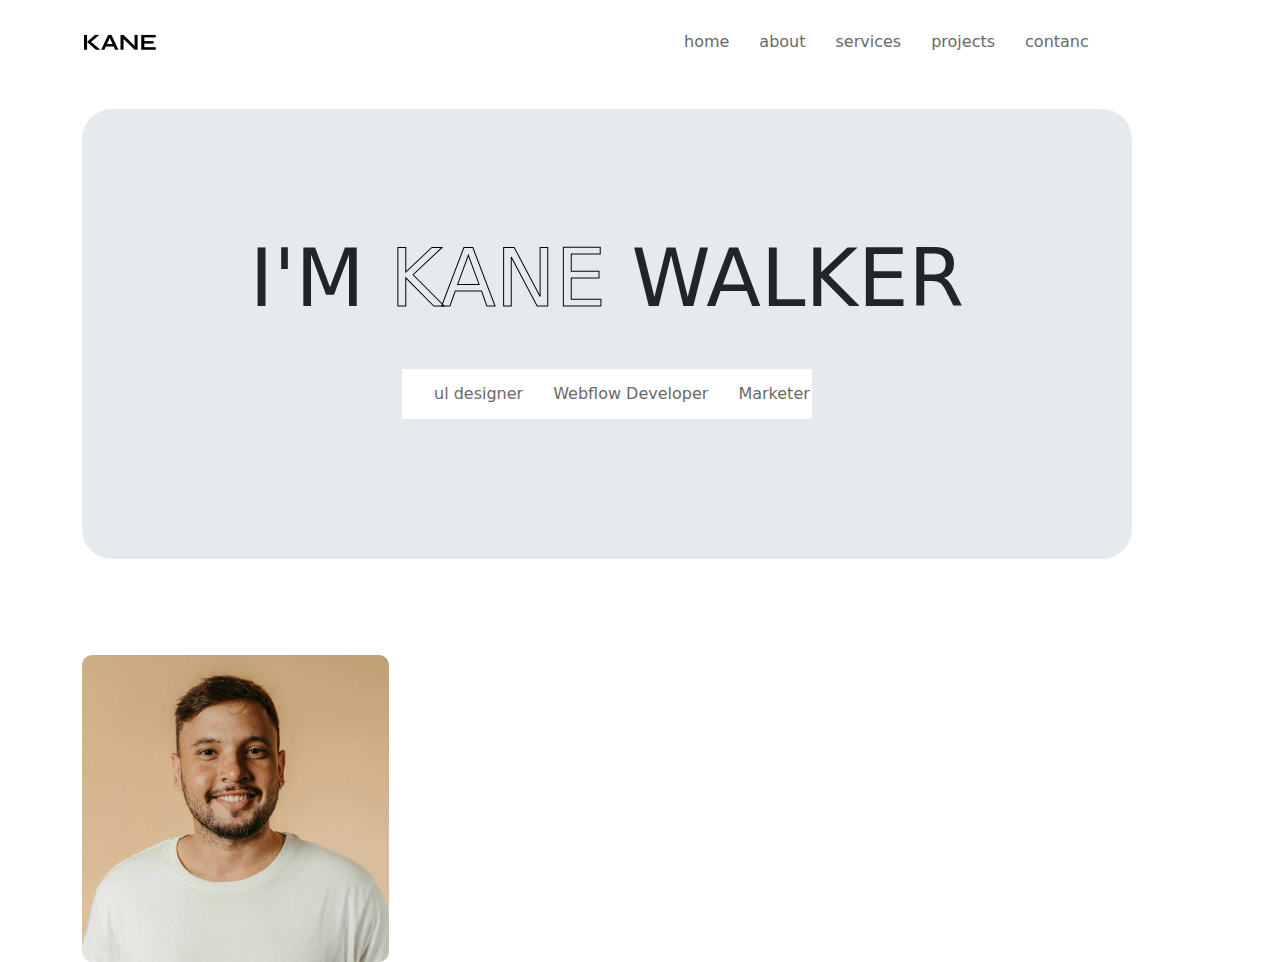
==== index.html @ 70d44d99 "header" ====
<!DOCTYPE html>
<html lang="en">
<head>
    <meta charset="UTF-8">
    <meta name="viewport" content="width=device-width, initial-scale=1.0">
    <title>Document</title>
    <link rel="stylesheet" href="https://cdnjs.cloudflare.com/ajax/libs/font-awesome/6.5.2/css/all.min.css">
    <link href="https://cdn.jsdelivr.net/npm/bootstrap@5.3.3/dist/css/bootstrap.min.css" rel="stylesheet" integrity="sha384-QWTKZyjpPEjISv5WaRU9OFeRpok6YctnYmDr5pNlyT2bRjXh0JMhjY6hW+ALEwIH" crossorigin="anonymous">
    <link rel="stylesheet" href="/assest/css/style.css">
</head>
<body>
    <header>
        <div class="container">
            <div class=" aline">
                <div class="row">

                    <div class="col-6">
                    <img src="/assest/css/logo-CIt6jfAe.png" alt="">
        
                    </div>
                    <div class="col-6">
                        <ul>
                            <li>
                                <a href="">home</a>
                            </li>
                            <li>
                                <a href="">about</a>
                            </li>
                            <li>
                                <a href="">services</a>
                            </li>
                            <li>
                                <a href="">projects</a>
                            </li>
                            <li>
                                <a href="">contanc</a>
                            </li>
                          
                        </ul>
        
                    </div>
        
                </div>
    
             </div>

            </div>
         </div> 
      
    </header>
    <br>
    <main>
        <section class="container">
            <div class="hero">
                <div class="greatpost">
                    <span>
                       I'M 
                    </span>
                    <span class="emptypost">
                    KANE
                    </span>
                    <span>
                        WALKER
                    </span>

                </div>
                
                
                    <ul>
                        <li>
                            <a href="">ul designer</a>
                        </li>
                        <li>
                            <a href="">Webflow Developer</a>
                        </li>
                        <li>
                            <a href="">Marketer</a>
                        </li>
                    </ul>
    
           
            </div>
         

        </section>
        <br>
        <br>
        <br>
        <br>
        <section class="container">
            <div class="information">
                <div class="row">
                    <div class="col-6">
                       
                        <img src="assest/css/profile-B9KxBwnD.jpg" alt="">

                    </div>
                 
                    <div class="col-6">

                    </div>
                 


                </div>
                

            </div>

        </section>
    </main>
    <footer></footer>
    
</body>
</html>
---- assest/css/style.css ----
.aline ul {
  display: flex;
  margin: 30px 0px;
  gap: 30px;
}
.aline ul li {
  list-style-type: none;
}
.aline ul li a {
  color: dimgrey;
  text-decoration: none;
}
.aline img {
  width: 75px;
  height: 25px;
  margin: 30px 0px;
}

.hero {
  background-color: #E6EAEE;
  width: 1050px;
  height: 450px;
  border-radius: 30px;
  display: flex;
  align-items: center;
  justify-content: center;
  flex-direction: column;
}
.hero .greatpost {
  font-size: 80px;
}
.hero .greatpost .emptypost {
  color: transparent;
  -webkit-text-stroke: 1px #000;
}
.hero ul {
  display: flex;
  margin: 30px 0px;
  gap: 30px;
}
.hero ul li {
  list-style-type: none;
}
.hero ul li a {
  color: dimgrey;
  text-decoration: none;
}
.hero ul {
  background-color: white;
  height: 50px;
  width: 410px;
  align-items: center;
}
.hero h1 {
  display: flex;
  align-items: center;
  justify-content: center;
  border-radius: 30px;
}

.information img {
  width: 307px;
  height: 307px;
  border-radius: 10px;
}/*# sourceMappingURL=style.css.map */
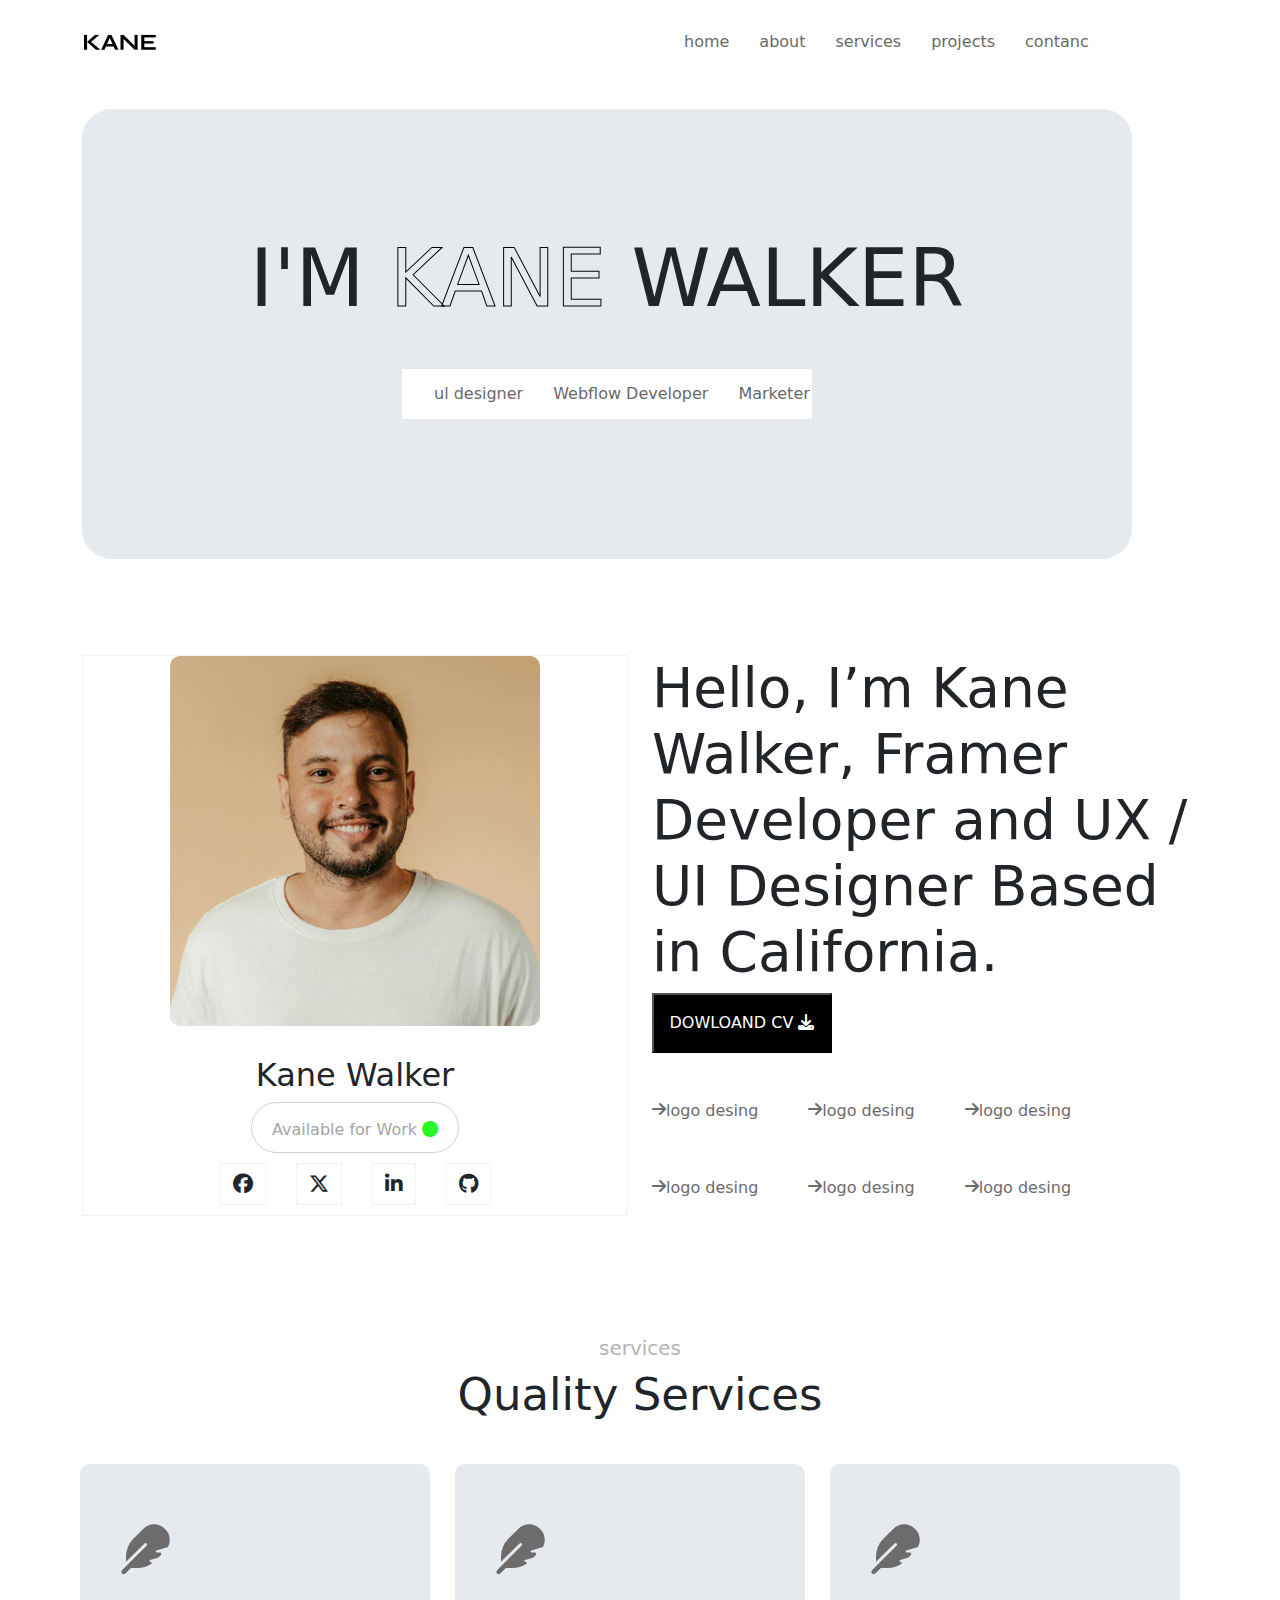
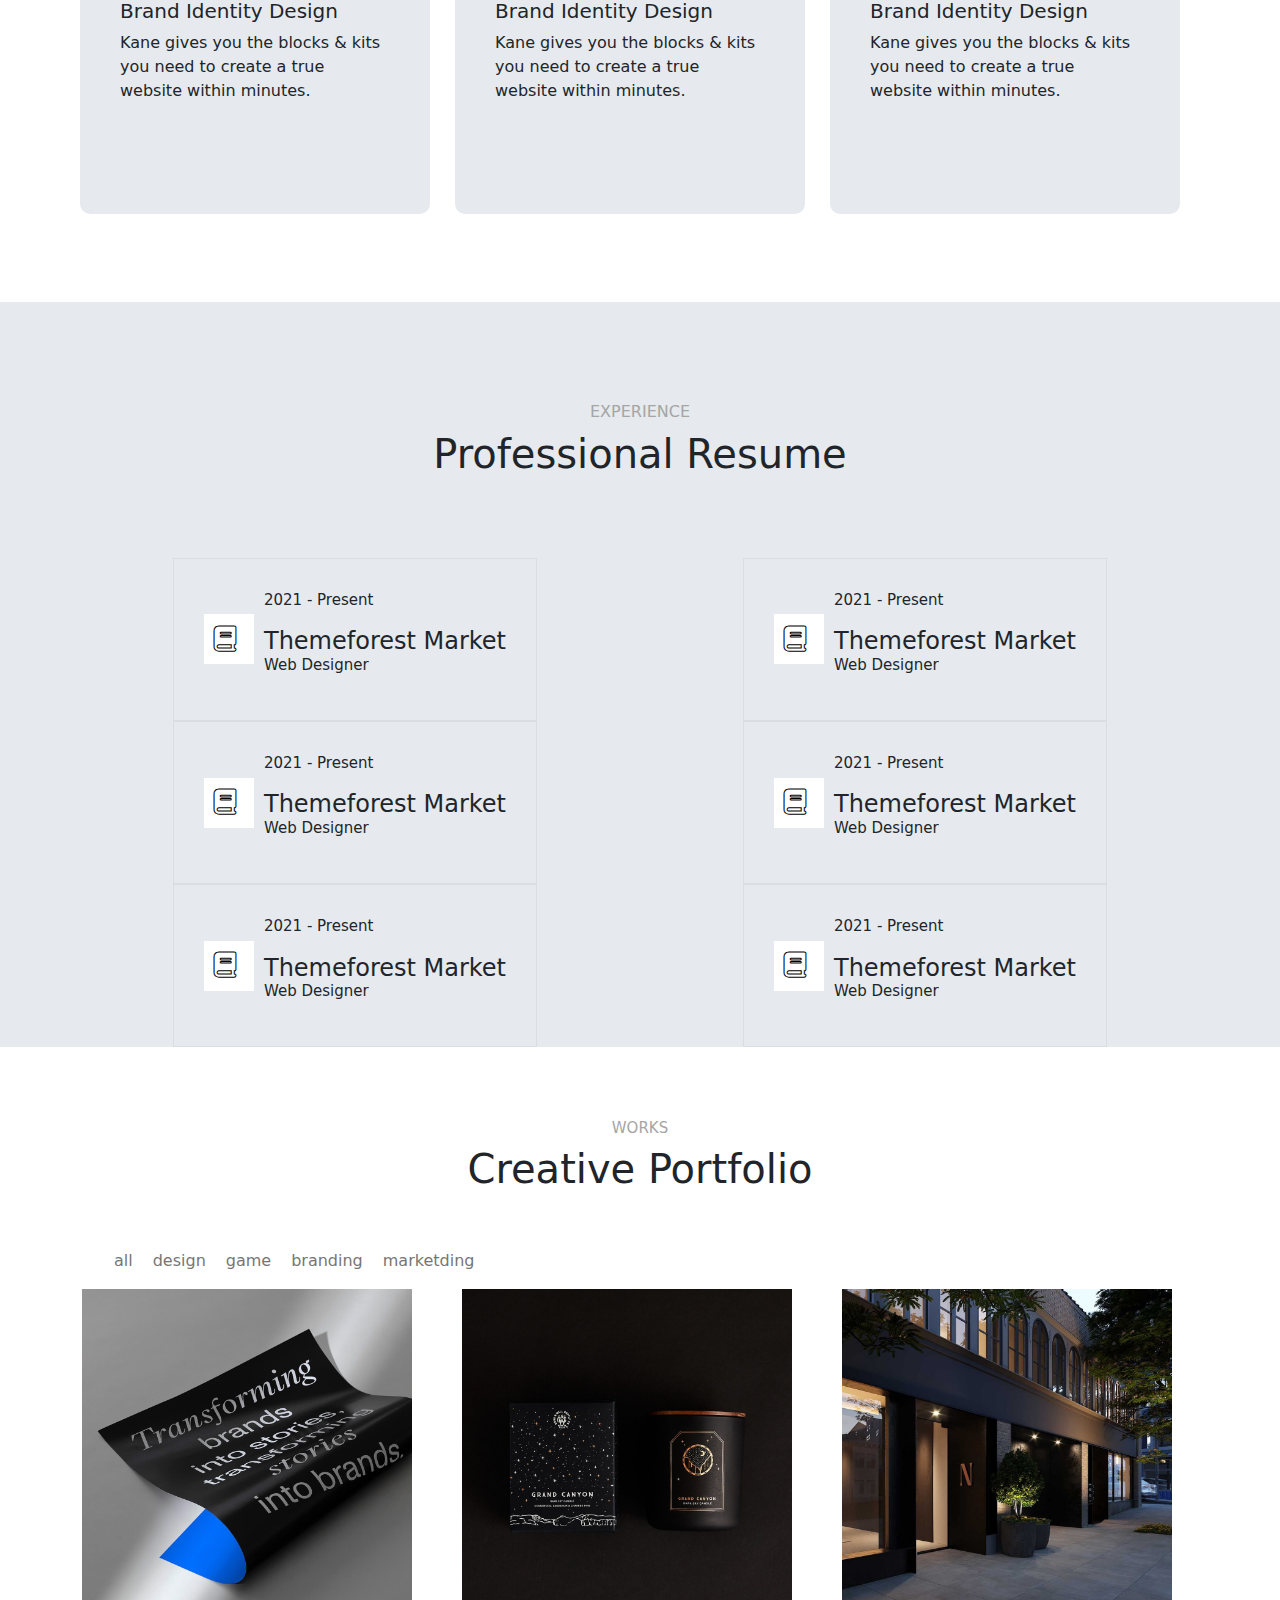
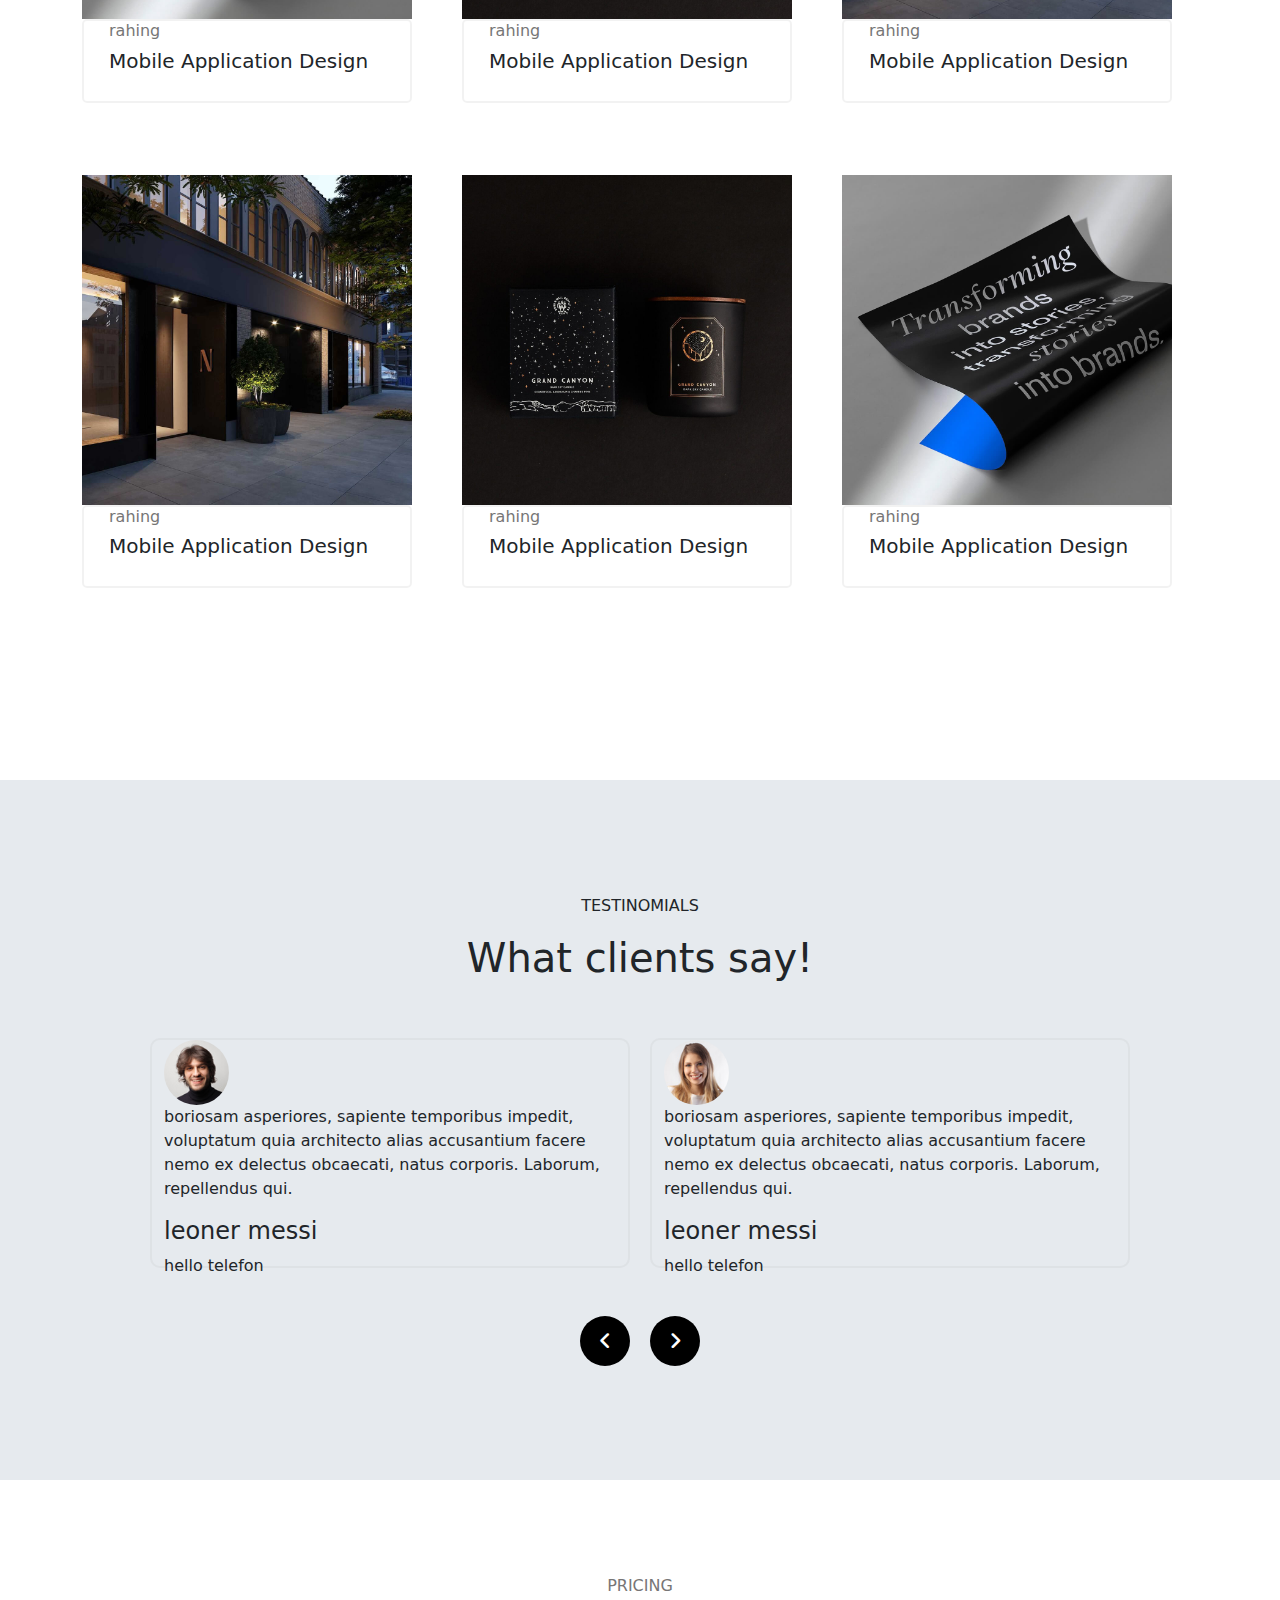
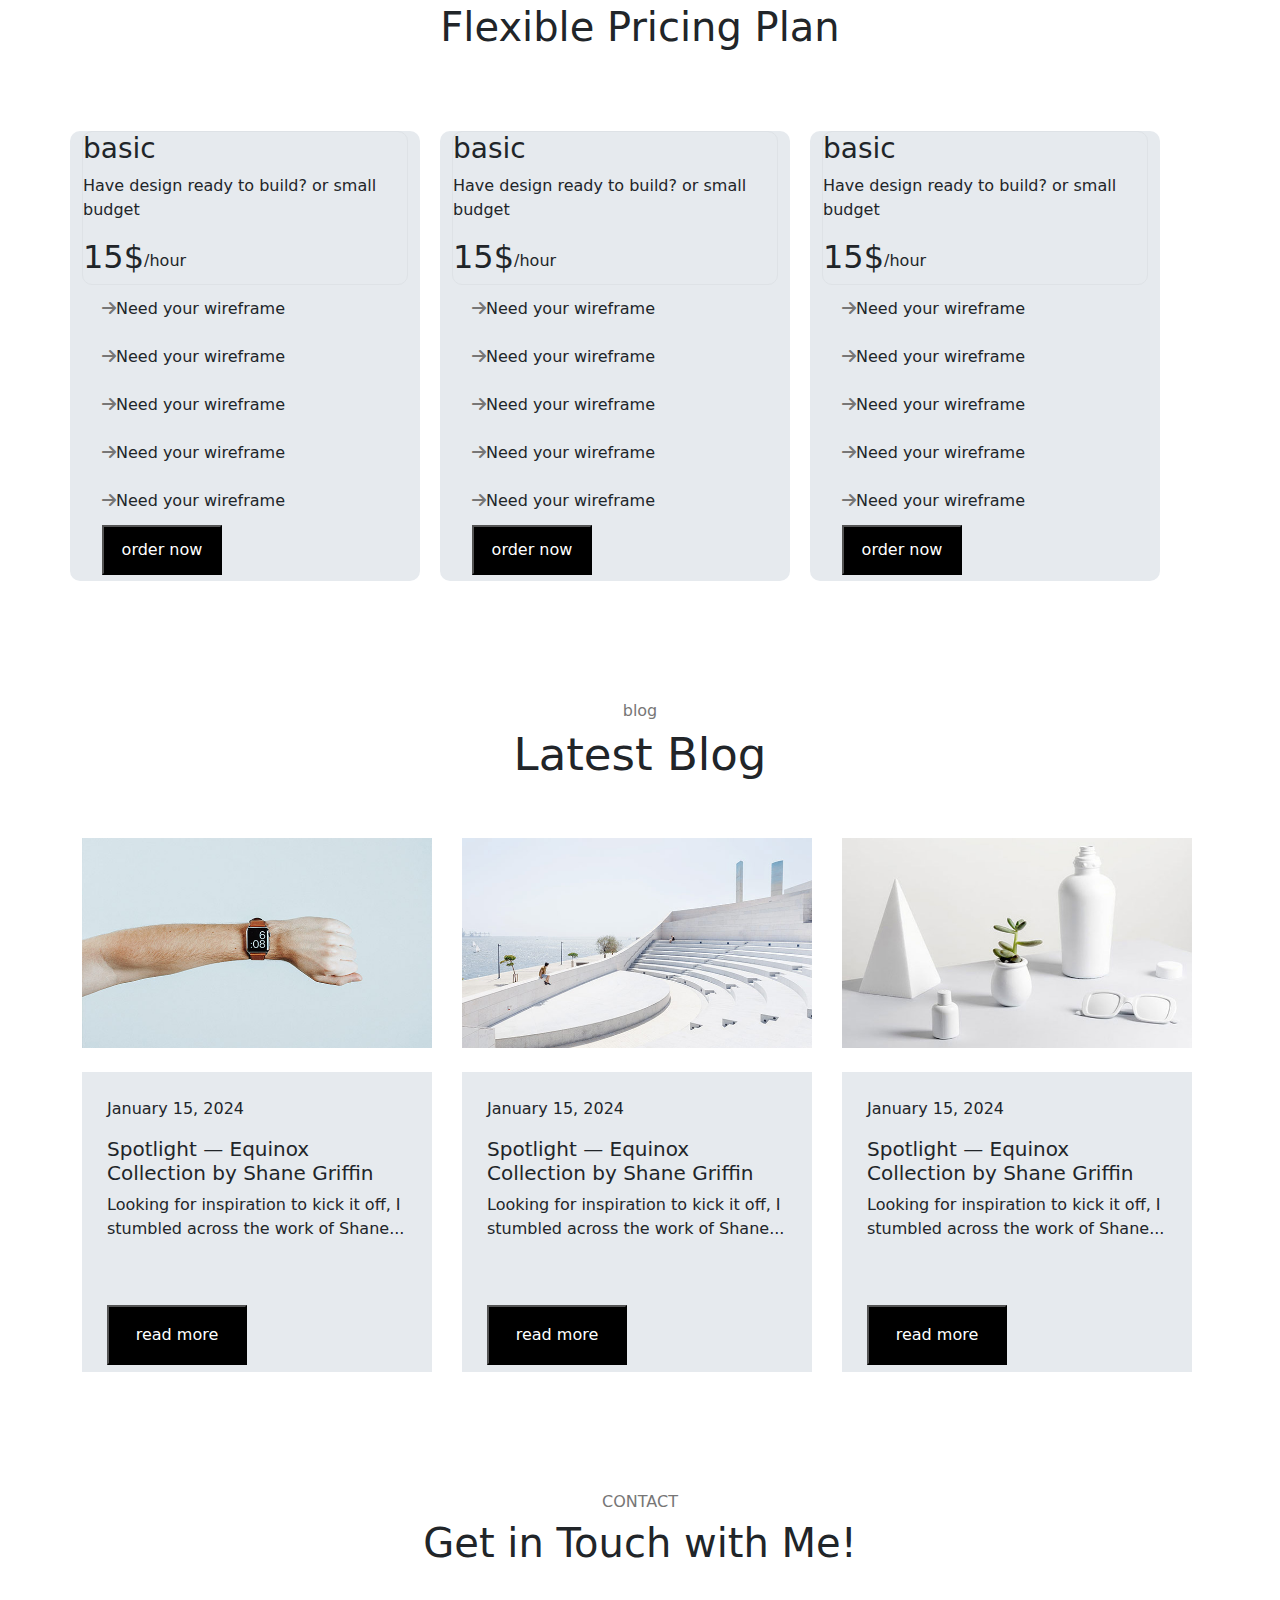
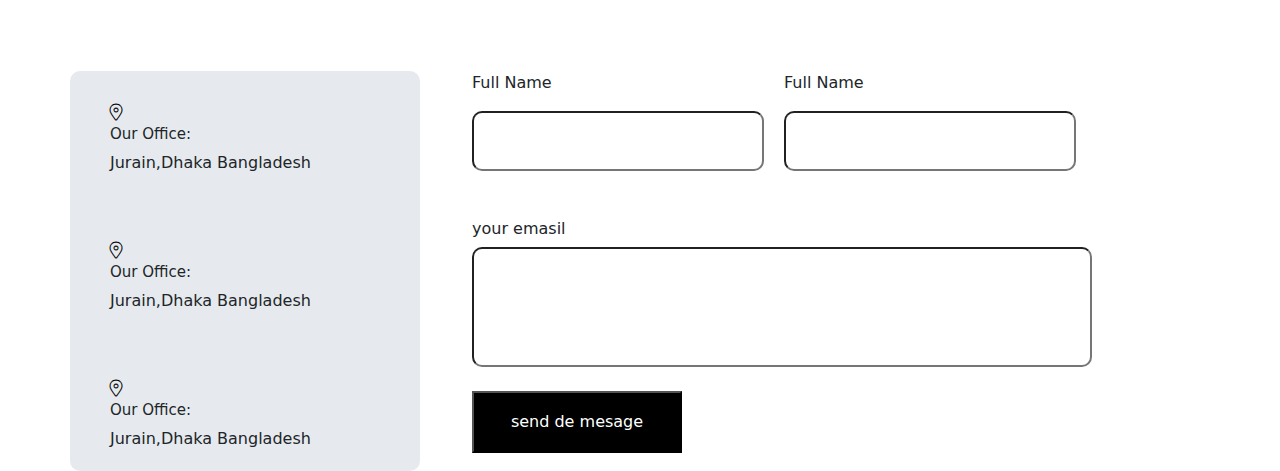
==== commit da2931a4: "my projeck" ====
--- a/index.html
+++ b/index.html
@@ -91,25 +91,845 @@
             <div class="information">
                 <div class="row">
                     <div class="col-6">
+                        <div class="kane">
+                            <img src="assest/css/profile-B9KxBwnD.jpg" alt="">
+                            <h2>Kane Walker</h2>
+                            <div class="smallplace">
+                                
+                               <div class="grey text">  <span>Available for Work</span></div>
+                               <div class="greendot"><i class="fa-solid fa-circle"></i></div>
+    
+    
+                            </div>
+                            <div class="icons">
+                                <i class="fa-brands fa-facebook"></i>
+                                <i class="fa-brands fa-x-twitter"></i>                        
+                                <i class="fa-brands fa-linkedin-in"></i>                       
+                                <i class="fa-brands fa-github"></i>
+    
+                            </div>
+        
+                        </div>
+
+                        </div>
+             
+                    <div class="col-6">
+                        <div class="about">
+                            <h1>
+                                Hello, I’m Kane Walker, Framer Developer and UX / UI Designer Based in California.
+    
+                            </h1>
+                            <button>DOWLOAND CV  <i class="fa-solid fa-download"></i></button>
+                            <br>
+                            <br>
+                            <br>
+                            
+                            <div class="arrow">
+                             <div class="miniarrow">
+                                <i class="fa-solid fa-arrow-right"></i>
+                                <h6>logo desing</h6>
+                     
+                             </div>
+                             <div class="miniarrow">
+                                <i class="fa-solid fa-arrow-right"></i>
+                                <h6>logo desing</h6>
+                     
+                             </div>
+                             <div class="miniarrow">
+                                <i class="fa-solid fa-arrow-right"></i>
+                                <h6>logo desing</h6>
+                     
+                             </div>
+                             <div class="miniarrow">
+                                <i class="fa-solid fa-arrow-right"></i>
+                                <h6>logo desing</h6>
+                     
+                             </div>
+                             <div class="miniarrow">
+                                <i class="fa-solid fa-arrow-right"></i>
+                                <h6>logo desing</h6>
+                     
+                             </div>
+                             <div class="miniarrow">
+                                <i class="fa-solid fa-arrow-right"></i>
+                                <h6>logo desing</h6>
+                     
+                             </div>
+                            </div>
+                            
+                        </div>
+                      
+    
+                    </div>
+    
+                </div>
+    
+        
+            </div>
+            
+        </section>
+        <br>
+        <br>
+        <br>
+        <br>
+        <br>
+        <section class="container">
+            <div class="textbox">
+                <h5>services</h5>
+                <h2>Quality Services</h2>
+                 
+            </div>
+            <br>
+            <div class="icons-about">
+                <div class="row">
+                    <div class="col-4">
+                     <i class="fa-solid fa-feather"></i>
+                     <br>
+                     <br>
+                      <h5>Brand Identity Design</h5>
+                      <p>Kane gives you the blocks & kits you need to create a true website within minutes.</p>
+                    </div>
+                    
+                    <div class="col-4">
+                     <i class="fa-solid fa-feather"></i>
+                     <br>
+                     <br>
+                      <h5>Brand Identity Design</h5>
+                      <p>Kane gives you the blocks & kits you need to create a true website within minutes.</p>
+                    </div>
+                    <div class="col-4">
+                     <i class="fa-solid fa-feather"></i>
+                     <br>
+                     <br>
+                      <h5>Brand Identity Design</h5>
+                      <p>Kane gives you the blocks & kits you need to create a true website within minutes.</p>
+                    </div>
+                
+    
+                </div>
+
+            </div>
+     
+       
+         
+
+        </section>
+        <br>
+        <br>
+        <section class="color">
+            <div class="container">
+                <div class="bigcard">
+                    <div class="mycard">
+                        <h6>EXPERIENCE</h6>
+                        <h2>Professional Resume</h2>
+                      
+                      </div>
+                      <br>
+                      <br>
+                      <br>
+                      <div class="row">
+                          <div class="col-6">
+                              <div class="iconandnote">
+                                  <div class="iconjr">
+                                      <i class="fa-solid fa-book"></i>
+                                  </div>
+                                  <div class="notejr">
+                                  <p>2021 - Present</p>
+                                  <h4>Themeforest Market</h>
+                                  <p>Web Designer</p>
+          
+                                  </div>
+                              </div>
+          
+                          </div>
+                          <div class="col-6">
+                              <div class="iconandnote">
+                                  <div class="iconjr">
+                                      <i class="fa-solid fa-book"></i>
+                                  </div>
+                                  <div class="notejr">
+                                  <p>2021 - Present</p>
+                                  <h4>Themeforest Market</h>
+                                    
+                                  <p>Web Designer</p>
+          
+                                  </div>
+                              </div>
+          
+                          </div>
+                          <div class="col-6">
+                              <div class="iconandnote">
+                                  <div class="iconjr">
+                                      <i class="fa-solid fa-book"></i>
+                                  </div>
+                                  <div class="notejr">
+                                  <p>2021 - Present</p>
+                                  <h4>Themeforest Market</h>
+                                  <p>Web Designer</p>
+          
+                                  </div>
+                              </div>
+          
+                          </div>
+                          <div class="col-6">
+                              <div class="iconandnote">
+                                  <div class="iconjr">
+                                      <i class="fa-solid fa-book"></i>
+                                  </div>
+                                  <div class="notejr">
+                                  <p>2021 - Present</p>
+                                  <h4>Themeforest Market</h>
+                                  <p>Web Designer</p>
+          
+                                  </div>
+                              </div>
+          
+                          </div>
+                          <div class="col-6">
+                              <div class="iconandnote">
+                                  <div class="iconjr">
+                                      <i class="fa-solid fa-book"></i>
+                                  </div>
+                                  <div class="notejr">
+                                  <p>2021 - Present</p>
+                                  <h4>Themeforest Market</h>
+                                  <p>Web Designer</p>
+          
+                                  </div>
+                              </div>
+          
+                          </div>
+                          <div class="col-6">
+                              <div class="iconandnote">
+                                  <div class="iconjr">
+                                      <i class="fa-solid fa-book"></i>
+                                  </div>
+                                  <div class="notejr">
+                                  <p>2021 - Present</p>
+                                  <h4>Themeforest Market</h>
+                                  <p>Web Designer</p>
+          
+                                  </div>
+                              </div>
+          
+                          </div>
+          
+                      </div>
+          
+    
+                </div>
+
+            </div>
+           
+           
+        </section>
+        <br>
+        <br>
+        <br>
+        <section class="container">
+            <div class="ulandfoto">
+                <div class="notemain">
+                    <h5>WORKS</h5>
+                    <h2>Creative Portfolio</h2>
+    
+                </div>
+                <br>
+                <br>
+                <div class="lifoto">
+                    <ul>
+                        <li>
+                            <a href="">all</a>
+                        </li>
+                        <li>
+                            <a href="">design</a>
+                        </li>
+                        <li>
+                            <a href="">game</a>
+                        </li>
+                        <li>
+                            <a href="">branding</a>
+                        </li>
+                        <li>
+                            <a href="">marketding</a>
+                        </li>
+                    </ul>
+      
+                    
+    
+                </div>
+                <div class="row">
+                  
+                  
+                        <div class="col-4"> 
+                            <img src="/assest/css/Kane - Personal Portfolio React Template_files/kagiz.jpeg" alt="">
+                            
+                            <div class="reading">
+                                <h6>rahing</h6>
+                                <h5>Mobile Application Design</h5>
+
+
+                            </div> 
+                           
+                         </div>
+                        <div class="col-4"> 
+                            <img src="/assest/css/Kane - Personal Portfolio React Template_files/sekil2.jpeg" alt="">
+                            
+                            <div class="reading">
+                                <h6>rahing</h6>
+                                <h5>Mobile Application Design</h5>
+
+
+                            </div> 
+                           
+                         </div>
+                        <div class="col-4"> 
+                            <img src="/assest/css/Kane - Personal Portfolio React Template_files/sekil3.jpeg" alt="">
+                            
+                            <div class="reading">
+                                <h6>rahing</h6>
+                                <h5>Mobile Application Design</h5>
+
+
+                            </div> 
+                           
+                         </div>
+
+
+                </div>
+                <br>
+                <br>
+                <br>
+                <div class="row">
+                  
+                  
+                    <div class="col-4"> 
+                        <img src="/assest/css/Kane - Personal Portfolio React Template_files/sekil3.jpeg" alt="">
+                        
+                        <div class="reading">
+                            <h6>rahing</h6>
+                            <h5>Mobile Application Design</h5>
+
+
+                        </div> 
                        
-                        <img src="assest/css/profile-B9KxBwnD.jpg" alt="">
-
-                    </div>
-                 
-                    <div class="col-6">
-
-                    </div>
-                 
-
-
-                </div>
+                     </div>
+                    <div class="col-4"> 
+                        <img src="/assest/css/Kane - Personal Portfolio React Template_files/sekil2.jpeg" alt="">
+                        
+                        <div class="reading">
+                            <h6>rahing</h6>
+                            <h5>Mobile Application Design</h5>
+
+
+                        </div> 
+                       
+                     </div>
+                    <div class="col-4"> 
+                        <img src="/assest/css/Kane - Personal Portfolio React Template_files/kagiz.jpeg" alt="">
+                        
+                        <div class="reading">
+                            <h6>rahing</h6>
+                            <h5>Mobile Application Design</h5>
+
+
+                        </div> 
+                       
+                     </div>
+
+
+            </div>
+          
+
+              
+    
+            </div>
+     
+        </section>
+        <br>
+        <br>
+        <br>
+        <br>
+        <br>
+        <br>
+        <br>
+        <br>
+        <section class="twohuman">
+            <div class="container">
+                <div class="twocard">
+                    <div class="pandh">
+                        <p>TESTINOMIALS</p>
+                        <h2>What clients say!</h2>
+        
+                    </div>
+                    <br>
+                    <br>
+                    <div class="row">
+                        <div class="col-6">
+                            <img src="/assest/css/author1-R1o5kqXP.jpg" alt="">
+                            
+                            <p>boriosam asperiores, sapiente temporibus impedit, voluptatum quia architecto alias accusantium facere nemo ex delectus obcaecati, natus corporis. Laborum, repellendus qui.</p>
+                            <h4>leoner messi</h4>
+                            <p>hello telefon</p>
+                        </div>
+                        <div class="col-6">
+                            <img src="/assest/css/author2-BQNT70-I.jpg" alt="">
+                            
+                            <p>boriosam asperiores, sapiente temporibus impedit, voluptatum quia architecto alias accusantium facere nemo ex delectus obcaecati, natus corporis. Laborum, repellendus qui.</p>
+                            <h4>leoner messi</h4>
+                            <p>hello telefon</p>
+                        </div>
+        
+                    </div>
+                    <br>
+                    <br>
+                    <div class="slashicon">
+                        <div class="icon1">
+                            <i class="fa-solid fa-angle-left"></i>
+    
+                        </div>
+                        <div class="icon2">
+                                       
+                        <i class="fa-solid fa-angle-right"></i>
+    
+                        </div>
+            
+    
+                    </div>
+        
+        
+    
+                </div>
+
+            </div>
+           
+           
+        </section>
+        <br>
+        <br>
+        <br>
+        <br>
+        <section class="container">
+            <div class="therecard">
                 
-
-            </div>
+            <div class="card22">
+                <h6>PRICING</h6>
+                <h2>Flexible Pricing Plan</h2>
+
+
+            </div>
+            <br>
+            <br>
+            <br>
+            <div class="row">
+                
+                <div class="col-4">
+                    <div class="border">
+                        <h3>basic</h3>
+                        <p>Have design ready to build?
+                            or small budget</p>
+                            <div class="dollar">
+                                <div>
+                                    <h2>15$</h2>
+    
+                                </div>
+                                <div>
+                                    /hour
+    
+                                </div>
+                            </div>
+
+                    </div>
+                  
+                        <div class="arrowand">
+                            <div>
+                                <i class="fa-solid fa-arrow-right"></i>
+                            </div>
+                            <br>
+                            <br>
+                            <div>
+                                Need your wireframe
+                            </div>
+                        </div>
+                        <div class="arrowand">
+                            <div>
+                                <i class="fa-solid fa-arrow-right"></i>
+                            </div>
+                            <br>
+                            <br>
+                            <div>
+                                Need your wireframe
+                            </div>
+                        </div>
+                        <div class="arrowand">
+                            <div>
+                                <i class="fa-solid fa-arrow-right"></i>
+                            </div>
+                            <br>
+                            <br>
+                            <div>
+                                Need your wireframe
+                            </div>
+                        </div>
+                        <div class="arrowand">
+                            <div>
+                                <i class="fa-solid fa-arrow-right"></i>
+                            </div>
+                            <br>
+                            <br>
+                            <div>
+                                Need your wireframe
+                            </div>
+                        </div>
+                        <div class="arrowand">
+                            <div>
+                                <i class="fa-solid fa-arrow-right"></i>
+                            </div>
+                            <br>
+                            <br>
+                            <div>
+                                Need your wireframe
+                            </div>
+                        </div>
+                        <div class="button">
+                            <button>order now</button>
+
+                        </div>
+
+                </div>
+                <div class="col-4">
+                    <div class="border">
+                        <h3>basic</h3>
+                        <p>Have design ready to build?
+                            or small budget</p>
+                            <div class="dollar">
+                                <div>
+                                    <h2>15$</h2>
+    
+                                </div>
+                                <div>
+                                    /hour
+    
+                                </div>
+                            </div>
+
+                    </div>
+                  
+                        <div class="arrowand">
+                            <div>
+                                <i class="fa-solid fa-arrow-right"></i>
+                            </div>
+                            <br>
+                            <br>
+                            <div>
+                                Need your wireframe
+                            </div>
+                        </div>
+                        <div class="arrowand">
+                            <div>
+                                <i class="fa-solid fa-arrow-right"></i>
+                            </div>
+                            <br>
+                            <br>
+                            <div>
+                                Need your wireframe
+                            </div>
+                        </div>
+                        <div class="arrowand">
+                            <div>
+                                <i class="fa-solid fa-arrow-right"></i>
+                            </div>
+                            <br>
+                            <br>
+                            <div>
+                                Need your wireframe
+                            </div>
+                        </div>
+                        <div class="arrowand">
+                            <div>
+                                <i class="fa-solid fa-arrow-right"></i>
+                            </div>
+                            <br>
+                            <br>
+                            <div>
+                                Need your wireframe
+                            </div>
+                        </div>
+                        <div class="arrowand">
+                            <div>
+                                <i class="fa-solid fa-arrow-right"></i>
+                            </div>
+                            <br>
+                            <br>
+                            <div>
+                                Need your wireframe
+                            </div>
+                        </div>
+                        <div class="button">
+                            <button>order now</button>
+
+                        </div>
+
+                </div>
+                <div class="col-4">
+                    <div class="border">
+                        <h3>basic</h3>
+                        <p>Have design ready to build?
+                            or small budget</p>
+                            <div class="dollar">
+                                <div>
+                                    <h2>15$</h2>
+    
+                                </div>
+                                <div>
+                                    /hour
+    
+                                </div>
+                            </div>
+
+                    </div>
+                  
+                        <div class="arrowand">
+                            <div>
+                                <i class="fa-solid fa-arrow-right"></i>
+                            </div>
+                            <br>
+                            <br>
+                            <div>
+                                Need your wireframe
+                            </div>
+                        </div>
+                        <div class="arrowand">
+                            <div>
+                                <i class="fa-solid fa-arrow-right"></i>
+                            </div>
+                            <br>
+                            <br>
+                            <div>
+                                Need your wireframe
+                            </div>
+                        </div>
+                        <div class="arrowand">
+                            <div>
+                                <i class="fa-solid fa-arrow-right"></i>
+                            </div>
+                            <br>
+                            <br>
+                            <div>
+                                Need your wireframe
+                            </div>
+                        </div>
+                        <div class="arrowand">
+                            <div>
+                                <i class="fa-solid fa-arrow-right"></i>
+                            </div>
+                            <br>
+                            <br>
+                            <div>
+                                Need your wireframe
+                            </div>
+                        </div>
+                        <div class="arrowand">
+                            <div>
+                                <i class="fa-solid fa-arrow-right"></i>
+                            </div>
+                            <br>
+                            <br>
+                            <div>
+                                Need your wireframe
+                            </div>
+                        </div>
+                        <div class="button">
+                            <button>order now</button>
+
+                        </div>
+
+                </div>
+
+            </div>
+
+            </div>
+            
 
         </section>
+        <br>
+        <br>
+        <br>
+        <br>
+        <br>
+        <section class="container">
+            <div class="blog">
+                <h6>blog</h6>
+                <h2>Latest Blog</h2>
+
+            </div>
+            <br>
+            <br>
+            <div class="umumi">
+                <div class="row">                  
+                    <div class="col-4">
+                        <div class="el-img">
+                            <img src="/assest/css/el.jpg" alt="">     
+                        </div>
+                        <br>
+                        <div class="el-about">
+                            <div>
+                                <p>January 15, 2024</p>
+                                <h5>Spotlight — Equinox Collection by Shane Griffin</h5>
+                                <p>Looking for inspiration to kick it off, I stumbled across the work of Shane...</p>
+
+                            </div>
+                            <br>
+                            <br>
+                            
+                            <div class="button-img">
+                                <button>read more</button>
+                            </div>
+                          
+                        </div>
+                      
+                    </div>
+                    <div class="col-4">
+                        <div class="el-img">
+                            <img src="/assest/css/mezere.jpg" alt="">     
+                        </div>
+                        <br>
+                        <div class="el-about">
+                            <div>
+                                <p>January 15, 2024</p>
+                                <h5>Spotlight — Equinox Collection by Shane Griffin</h5>
+                                <p>Looking for inspiration to kick it off, I stumbled across the work of Shane...</p>
+
+                            </div>
+                            <br>
+                            <br>
+                            
+                            <div class="button-img">
+                                <button>read more</button>
+                            </div>
+                          
+                        </div>
+                      
+                    </div>
+                    <div class="col-4">
+                        <div class="el-img">
+                            <img src="/assest/css/eynek.jpg" alt="">     
+                        </div>
+                        <br>
+                        <div class="el-about">
+                            <div>
+                                <p>January 15, 2024</p>
+                                <h5>Spotlight — Equinox Collection by Shane Griffin</h5>
+                                <p>Looking for inspiration to kick it off, I stumbled across the work of Shane...</p>
+
+                            </div>
+                            <br>
+                            <br>
+                            
+                            <div class="button-img">
+                                <button>read more</button>
+                            </div>
+                           
+                        </div>
+                      
+                    </div>
+                
+   
+               </div>
+   
+
+            </div>
+            
+        </section>
+        <br>
+        <br>
+        <br>
+        <br>
+        <br>
+        <section class="container">
+            <div class="input-col">
+
+                <div class="input-one">
+                    <h6>CONTACT</h6>
+                    <h2>Get in Touch with Me!</h2>
+    
+                </div>
+                <br>
+                <br>
+                <br>
+                <br>
+                <div class="row">
+                    <div class="col-5">
+                        <div>
+                            <i class="fa-solid fa-location-dot"></i>
+                            <h6>Our Office:</h6>
+                            <p>Jurain,Dhaka Bangladesh</p>
+                            
+                        </div>
+                        <br>
+                        <br>
+                       
+                        <div>
+                            <i class="fa-solid fa-location-dot"></i>
+                            <h6>Our Office:</h6>
+                            <p>Jurain,Dhaka Bangladesh</p>
+                            
+                        </div>
+                        <br>
+                        <br>
+                       
+                        <div>
+                            <i class="fa-solid fa-location-dot"></i>
+                            <h6>Our Office:</h6>
+                            <p>Jurain,Dhaka Bangladesh</p>
+                            
+                        </div>
+                       
+    
+                    </div>
+                    <div class="col-7">
+                        <div class="there-inp">
+                            <div class="inp-1">
+                                <p>Full Name</p>
+                                <input type="text">
+
+
+                            </div>
+                            <div class="inp-1">
+                                <p>Full Name</p>
+                                <input type="text">
+
+
+                            </div>
+                        
+
+                        </div>
+                        <br>
+                        <br>                       
+                        <div class="big-inp">
+                            <h6>your emasil</h6>
+                            <input type="text">
+
+                        </div>
+                        <br>
+                        <div class="button-inp">
+                            <button>send de mesage</button>
+
+                        </div>
+                      
+                        
+    
+                    </div>
+    
+                </div>
+    
+            </div>
+          
+
+        </section>
+
     </main>
     <footer></footer>
+
     
 </body>
 </html> --- a/assest/css/style.css
+++ b/assest/css/style.css
@@ -51,15 +51,397 @@
   width: 410px;
   align-items: center;
 }
-.hero h1 {
-  display: flex;
-  align-items: center;
-  justify-content: center;
+
+.information {
+  display: flex;
+  align-items: center;
+  justify-content: center;
+}
+.information h2 {
+  text-align: center;
+  margin-top: 30px;
+}
+.information .smallplace {
+  display: inline-flex;
+  color: #a5a5a5;
+  border: 1px solid rgb(208, 208, 211);
+  padding: 15px 20px 10px;
   border-radius: 30px;
-}
-
+  gap: 5px;
+}
+.information .smallplace .greendot {
+  color: rgb(40, 247, 40);
+}
 .information img {
-  width: 307px;
-  height: 307px;
+  width: 370px;
+  height: 370px;
+  border-radius: 10px;
+}
+
+.information .arrow {
+  gap: 50px;
+  display: flex;
+  flex-wrap: wrap;
+  color: #6d6b6b;
+}
+.information .arrow .miniarrow {
+  display: flex;
+  flex-wrap: wrap;
+}
+
+.kane {
+  text-align: center;
+  border: 1px solid rgba(0, 0, 0, 0.05);
+}
+
+.about button {
+  width: 180px;
+  height: 60px;
+  color: white;
+  background-color: #000;
+}
+.about h1 {
+  font-size: 55px;
+}
+
+.icons {
+  font-size: 20px;
+  padding: 10px 12px;
+  display: flex;
+  justify-content: center;
+  align-items: center;
+  gap: 30px;
+}
+.icons i {
+  padding: 10px 12px;
+  border: 1px solid rgba(0, 0, 0, 0.05);
+}
+
+.smallplace {
+  text-align: center;
+}
+
+.textbox {
+  display: flex;
+  align-items: center;
+  justify-content: center;
+  flex-direction: column;
+}
+.textbox h5 {
+  color: #b4b3b3;
+}
+.textbox h2 {
+  font-size: 45px;
+}
+
+.icons-about .row {
+  gap: 25px;
+}
+.icons-about .col-4 {
+  width: 350px;
+  height: 350px;
+}
+.icons-about .row {
+  padding: 10px;
+}
+.icons-about .col-4 {
+  background-color: #E6EAEE;
+  margin: 0px 0px 30px;
+  padding: 60px 40px;
+  border-radius: 10px;
+}
+.icons-about i {
+  font-size: 50px;
+  color: #6d6b6b;
+}
+
+.mycard {
+  display: flex;
+  align-items: center;
+  justify-self: center;
+  flex-direction: column;
+}
+.mycard h6 {
+  color: #a5a5a5;
+}
+.mycard h2 {
+  font-size: 40px;
+}
+
+.color {
+  background-color: #E6EAEE;
+}
+
+.bigcard {
+  padding-top: 100px;
+}
+.bigcard .iconandnote {
+  display: flex;
+  align-items: center;
+  justify-self: center;
+  gap: 10px;
+  padding: 30px;
+  border: 1px solid rgba(0, 0, 0, 0.05);
+}
+.bigcard .iconandnote .notejr p {
+  font-size: 15px;
+}
+.bigcard .iconandnote .iconjr {
+  display: flex;
+  align-items: center;
+  justify-self: center;
+  background-color: #ffffff;
+  padding-left: 15px;
+  padding: 0px 0px 0px 10px;
+  width: 50px;
+  height: 50px;
+}
+.bigcard .iconandnote .iconjr i {
+  color: transparent;
+  -webkit-text-stroke: 1px #000;
+  font-size: 25px;
+}
+
+.notemain {
+  display: flex;
+  align-items: center;
+  justify-content: center;
+  flex-direction: column;
+}
+.notemain h2 {
+  font-size: 40px;
+}
+.notemain h5 {
+  font-size: 15px;
+  color: #a5a5a5;
+}
+
+.ulandfoto .col-4 {
+  font-size: 100px;
+}
+.ulandfoto .reading {
+  padding: 0px 25px 20px;
+  border: 2px solid rgba(0, 0, 0, 0.05);
+  width: 330px;
+  border-radius: 5px;
+}
+.ulandfoto h6 {
+  color: #777676;
+}
+.ulandfoto img {
+  width: 330px;
+  height: 330px;
+}
+.ulandfoto .lifoto ul {
+  display: flex;
+  align-items: center;
+  list-style-type: none;
+  gap: 20px;
+}
+.ulandfoto .lifoto ul a {
+  text-decoration: none;
+  color: #777676;
+}
+
+.pandh {
+  display: flex;
+  align-items: center;
+  justify-content: center;
+  flex-direction: column;
+}
+.pandh h2 {
+  font-size: 40px;
+}
+
+.twocard {
+  display: flex;
+  align-items: center;
+  justify-content: center;
+  flex-direction: column;
+}
+.twocard .col-6 {
+  border: 2px solid rgba(80, 76, 76, 0.05);
+  border-radius: 10px;
+}
+.twocard .col-6 img {
+  width: 65px;
+  height: 65px;
+  border-radius: 50px;
+  -webkit-text-decoration: 10px;
+          text-decoration: 10px;
+}
+.twocard .slashicon {
+  font-size: 20px;
+  gap: 20px;
+  display: flex;
+  align-items: center;
+  justify-content: center;
+}
+.twocard .slashicon .icon1 {
+  background-color: #000;
+  color: white;
+  width: 50px;
+  height: 50px;
+  display: flex;
+  align-items: center;
+  justify-content: center;
+  border-radius: 50px;
+}
+.twocard .slashicon .icon2 {
+  background-color: #000;
+  color: white;
+  width: 50px;
+  height: 50px;
+  display: flex;
+  align-items: center;
+  justify-content: center;
+  border-radius: 50px;
+}
+
+.twohuman {
+  background-color: #E6EAEE;
+  height: 700px;
+  display: flex;
+  align-items: center;
+  justify-content: center;
+  flex-direction: column;
+}
+.twohuman .row {
+  gap: 20px;
+}
+.twohuman .row .col-6 {
+  width: 480px;
+  height: 230px;
+}
+
+.card22 {
+  display: flex;
+  align-items: center;
+  justify-content: center;
+  flex-direction: column;
+}
+.card22 h6 {
+  color: #777676;
+}
+.card22 h2 {
+  font-size: 40px;
+}
+
+.therecard .row {
+  gap: 20px;
+}
+.therecard .row .col-4 {
+  height: 450px;
+  width: 350px;
+  background-color: #E6EAEE;
+  border-radius: 10px;
+}
+.therecard .row .col-4 .button {
+  padding-left: 20px;
+}
+.therecard .row .col-4 .button button {
+  width: 120px;
+  height: 50px;
+  color: #ffffff;
+  background-color: #000;
+}
+.therecard .row .col-4 .border {
+  border: 1px solid;
+  border-radius: 10px;
+}
+.therecard .row .col-4 .arrowand {
+  display: flex;
+  align-items: center;
+  padding-left: 20px;
+}
+.therecard .row .col-4 .arrowand i {
+  color: #777676;
+}
+.therecard .row .dollar {
+  display: flex;
+  align-items: center;
+}
+
+.blog {
+  display: flex;
+  align-items: center;
+  justify-content: center;
+  flex-direction: column;
+}
+.blog h2 {
+  font-size: 45px;
+}
+.blog h6 {
+  color: #777676;
+}
+
+.umumi .el-img img {
+  width: 350px;
+  height: 210px;
+}
+.umumi .el-about {
+  width: 350px;
+  height: 300px;
+  background-color: #E6EAEE;
+  padding: 25px 25px 25px 25px;
+  gap: 30px;
+}
+.umumi .el-about .button-img button {
+  width: 140px;
+  height: 60px;
+  color: #ffffff;
+  background-color: #000;
+}
+
+.input-one {
+  display: flex;
+  align-items: center;
+  justify-content: center;
+  flex-direction: column;
+}
+.input-one h6 {
+  color: #777676;
+}
+.input-one h2 {
+  font-size: 40px;
+}
+
+.input-col .row {
+  gap: 40px;
+}
+.input-col .col-7 .button-inp button {
+  width: 210px;
+  height: 62px;
+  background-color: #000;
+  color: #ffffff;
+}
+.input-col .col-7 input {
+  border-radius: 10px;
+  width: 620px;
+  height: 120px;
+}
+.input-col .col-5 {
+  background-color: #E6EAEE;
+  width: 350px;
+  height: 400px;
+  padding-left: 40px;
+  border-radius: 10px;
+  padding-top: 30px;
+}
+.input-col .col-5 i {
+  color: transparent;
+  -webkit-text-stroke: 1px #000;
+}
+.input-col .col-5 h6 {
+  font-size: 15px;
+}
+
+.there-inp {
+  display: flex;
+  gap: 20px;
+}
+.there-inp .inp-1 input {
+  width: 292px;
+  height: 60px;
   border-radius: 10px;
 }/*# sourceMappingURL=style.css.map */